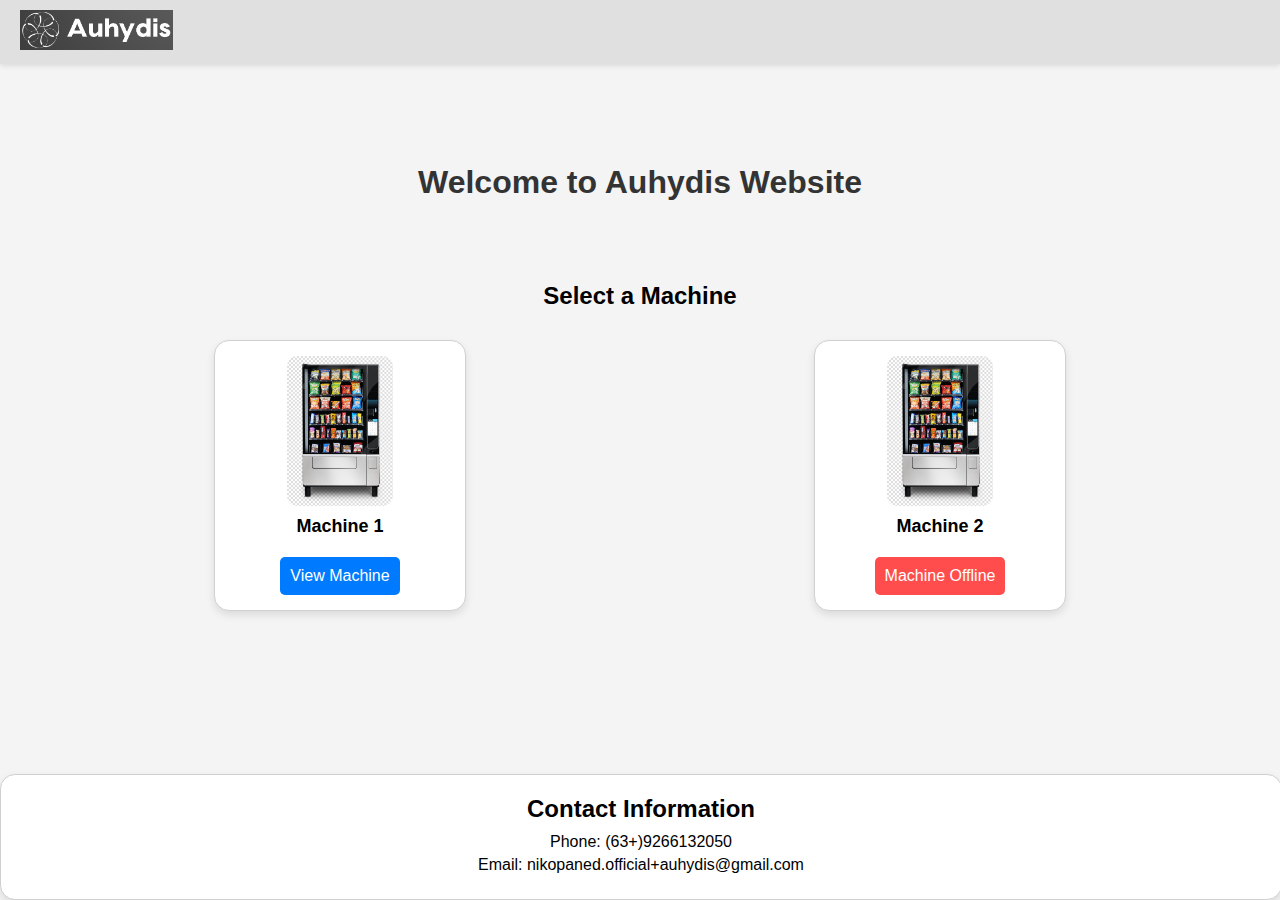
==== index.html @ 60174516 "index.html" ====
<!DOCTYPE html>
<html lang="en">

<head>
    <meta charset="UTF-8">
    <meta name="viewport" content="width=device-width, initial-scale=1.0">
    <title>Auhydis</title>
    <link rel="stylesheet" href="styles.css">
</head>

<body>
    <!-- Gray bar with the logo that will disappear on scroll -->
    <div class="top-bar" id="top-bar">
        <a href="<!-- PUT YOUR MAIN WEBSITE URL HERE -->">
            <img src="images/logo.png" alt="Auhydis Logo">
        </a>
    </div>

    <header>
        <h1>Welcome to Auhydis Website</h1>
    </header>

    <section>
        <h2>Select a Machine</h2>
        <div class="machine-list">
            <div class="machine">
                <img src="images/machine1.jpg" alt="Machine 1">
                <h3>Machine 1</h3>
                <a href="machine1.html">View Machine</a>
            </div>
            <div class="machine">
                <img src="images/machine2.jpg" alt="Machine 2">
                <h3>Machine 2</h3>
                <a href="offline.html" class="offline">Machine Offline</a>
            </div>
            <!-- Add more machines as needed -->
        </div>
    </section>

    <footer>
        <div class="contact-info">
            <h2>Contact Information</h2>
            <p>Phone: (63+)9266132050</p>
            <p>Email: nikopaned.official+auhydis@gmail.com</p>
        </div>
    </footer>

    <script>
        // JavaScript to hide the top bar on scroll
        window.onscroll = function () {
            const topBar = document.getElementById('top-bar');
            if (window.scrollY > 100) {
                topBar.style.display = 'none';
            } else {
                topBar.style.display = 'flex';
            }
        };
    </script>
</body>

</html>
---- styles.css ----
body {
    font-family: Arial, sans-serif;
    margin: 0;
    padding: 0;
    background-color: #f4f4f4;
    display: flex;
    flex-direction: column;
    min-height: 100vh;
}

header, section {
    text-align: center;
    margin: 20px;
}

.machine-list {
    display: flex;
    justify-content: space-around;
    flex-wrap: wrap;
    margin: 20px;
}

.machine {
    background-color: #ffffff;
    border: 1px solid #d0d0d0;
    border-radius: 15px;
    padding: 15px;
    margin: 10px;
    width: 220px;
    text-align: center;
    box-shadow: 0 4px 8px rgba(0,0,0,0.1);
    overflow: hidden;
}

.machine img {
    max-width: 100%;
    height: auto;
    border-radius: 10px;
    display: block;
    margin: 0 auto;
    max-height: 150px;
}

.machine h3 {
    font-size: 18px;
    margin: 10px 0;
}

.machine p {
    font-size: 16px;
    color: #333;
}

.machine a {
    display: inline-block;
    background-color: #007bff;
    color: white;
    padding: 10px;
    border-radius: 5px;
    text-decoration: none;
    margin-top: 10px;
}

.machine a:hover {
    background-color: #0056b3;
}

/* Increased specificity to ensure offline styling */
.machine-list .machine a.offline {
    background-color: #ff4d4d !important; /* Red background for offline machines */
    color: white !important; /* White text color for better contrast */
}

.machine-list .machine a.offline:hover {
    background-color: #cc0000 !important; /* Darker red on hover */
}

.product-list {
    display: flex;
    flex-wrap: wrap;
    justify-content: space-around;
    margin: 20px;
}

.product {
    background-color: #ffffff;
    border: 1px solid #d0d0d0;
    border-radius: 15px;
    padding: 15px;
    margin: 10px;
    width: 220px;
    text-align: center;
    box-shadow: 0 4px 8px rgba(0,0,0,0.1);
    overflow: hidden;
}

.product img {
    max-width: 100%;
    height: auto;
    border-radius: 10px;
    display: block;
    margin: 0 auto;
    max-height: 150px;
}

footer {
    margin-top: auto;
    background-color: #ffffff;
    border: 1px solid #d0d0d0;
    border-radius: 15px;
    padding: 20px;
    width: calc(100% - 40px);
    box-shadow: 0 4px 8px rgba(0,0,0,0.1);
    text-align: center;
}

.contact-info h2 {
    margin: 0 0 10px;
}

.contact-info p {
    margin: 5px 0;
}

.cart {
    background-color: #ffffff;
    border: 1px solid #d0d0d0;
    border-radius: 15px;
    padding: 15px;
    margin: 20px;
    width: calc(100% - 40px);
    box-shadow: 0 4px 8px rgba(0,0,0,0.1);
    text-align: center;
}

/* new added code */
/* Gray bar at the top for the logo */
.top-bar {
    background-color: #e0e0e0; /* Light gray color */
    padding: 10px 20px;
    display: flex;
    align-items: center;
    justify-content: flex-start;
    position: sticky;
    top: 0;
    z-index: 1000;
    box-shadow: 0 2px 5px rgba(0, 0, 0, 0.1);
}

.top-bar img {
    height: 40px; /* Adjust this size according to your logo's proportions */
    margin-right: 20px;
}

/* Push the header down to add space for the gray bar */
header {
    margin-top: 60px; /* Adjust according to the height of the top-bar */
}

header h1 {
    margin-top: 40px; /* Push the heading lower */
    font-size: 32px;
    color: #333;
}
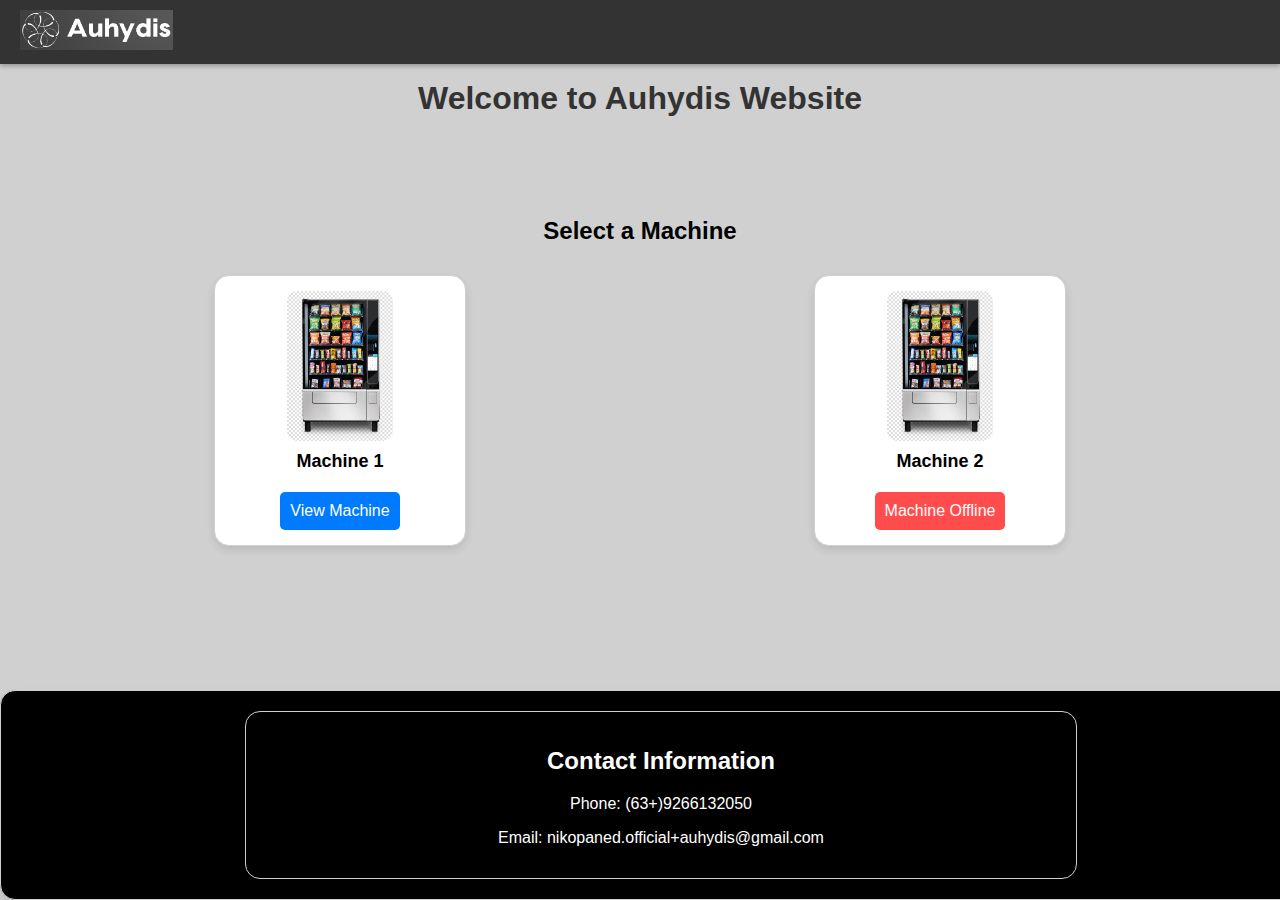
==== commit b21e9d78: "index.html" ====
--- a/index.html
+++ b/index.html
@@ -11,7 +11,7 @@
 <body>
     <!-- Gray bar with the logo that will disappear on scroll -->
     <div class="top-bar" id="top-bar">
-        <a href="<!-- PUT YOUR MAIN WEBSITE URL HERE -->">
+        <a href="https://auhydis.com/">
             <img src="images/logo.png" alt="Auhydis Logo">
         </a>
     </div>
@@ -60,4 +60,3 @@
 
 </html>
 
-
--- a/styles.css
+++ b/styles.css
@@ -2,15 +2,52 @@
     font-family: Arial, sans-serif;
     margin: 0;
     padding: 0;
-    background-color: #f4f4f4;
+    background-color: #d0d0d0; /* Gray background for the middle section */
     display: flex;
     flex-direction: column;
     min-height: 100vh;
 }
 
-header, section {
+/* Dark gray bar at the top for the logo */
+.top-bar {
+    background-color: #333333; /* Dark gray color */
+    padding: 10px 20px;
+    display: flex;
+    align-items: center;
+    justify-content: flex-start;
+    position: fixed; /* Fixed position to keep it always on top */
+    top: 0;
+    left: 0;
+    right: 0;
+    z-index: 1000;
+    box-shadow: 0 2px 5px rgba(0, 0, 0, 0.3); /* Darker shadow */
+}
+
+.top-bar img {
+    height: 40px; /* Adjust this size according to your logo's proportions */
+    margin-right: 20px;
+    cursor: pointer; /* Add pointer cursor to indicate it's clickable */
+}
+
+/* Push the content down to accommodate the fixed top-bar */
+body > *:not(.top-bar) {
+    margin-top: 60px; /* Adjust according to the height of the top-bar */
+}
+
+header {
+    text-align: center;
+}
+
+header h1 {
+    margin: 20px 0; /* Adjust margin to position heading correctly */
+    font-size: 32px;
+    color: #333; /* Dark gray color for the heading */
+}
+
+section {
     text-align: center;
     margin: 20px;
+    flex: 1; /* Allow section to expand and fill space between header and footer */
 }
 
 .machine-list {
@@ -103,64 +140,28 @@
     max-height: 150px;
 }
 
+/* Ensure footer spans the entire width and is positioned at the bottom */
 footer {
-    margin-top: auto;
-    background-color: #ffffff;
+    background-color: #000000; /* Black background for the footer */
     border: 1px solid #d0d0d0;
     border-radius: 15px;
     padding: 20px;
-    width: calc(100% - 40px);
+    width: 100%; /* Ensure full width */
+    box-shadow: 0 4px 8px rgba(0,0,0,0.1);
+    text-align: center;
+    margin-top: auto; /* Pushes footer to the bottom */
+    color: #ffffff; /* White text color for contrast */
+}
+
+/* Ensure contact-info is centered in the footer */
+.contact-info {
+    background-color: #000000; /* Black background for the contact-info box */
+    border: 1px solid #d0d0d0;
+    border-radius: 15px;
+    padding: 15px;
+    margin: 0 auto; /* Center the contact info box */
+    max-width: 800px; /* Max width for better alignment */
     box-shadow: 0 4px 8px rgba(0,0,0,0.1);
     text-align: center;
 }
 
-.contact-info h2 {
-    margin: 0 0 10px;
-}
-
-.contact-info p {
-    margin: 5px 0;
-}
-
-.cart {
-    background-color: #ffffff;
-    border: 1px solid #d0d0d0;
-    border-radius: 15px;
-    padding: 15px;
-    margin: 20px;
-    width: calc(100% - 40px);
-    box-shadow: 0 4px 8px rgba(0,0,0,0.1);
-    text-align: center;
-}
-
-/* new added code */
-/* Gray bar at the top for the logo */
-.top-bar {
-    background-color: #e0e0e0; /* Light gray color */
-    padding: 10px 20px;
-    display: flex;
-    align-items: center;
-    justify-content: flex-start;
-    position: sticky;
-    top: 0;
-    z-index: 1000;
-    box-shadow: 0 2px 5px rgba(0, 0, 0, 0.1);
-}
-
-.top-bar img {
-    height: 40px; /* Adjust this size according to your logo's proportions */
-    margin-right: 20px;
-}
-
-/* Push the header down to add space for the gray bar */
-header {
-    margin-top: 60px; /* Adjust according to the height of the top-bar */
-}
-
-header h1 {
-    margin-top: 40px; /* Push the heading lower */
-    font-size: 32px;
-    color: #333;
-}
-
-
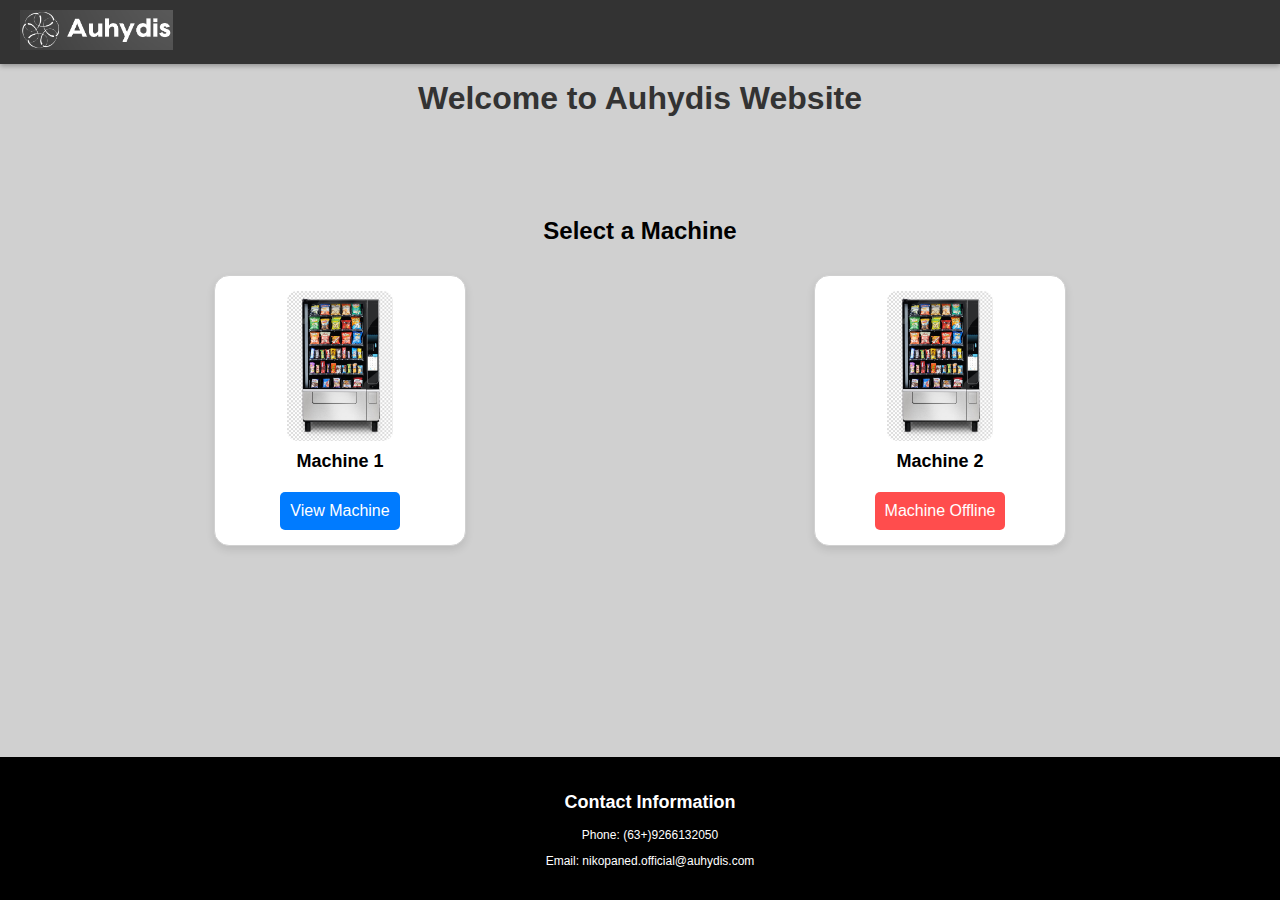
==== commit 7a6091a6: "index.html" ====
--- a/index.html
+++ b/index.html
@@ -41,7 +41,7 @@
         <div class="contact-info">
             <h2>Contact Information</h2>
             <p>Phone: (63+)9266132050</p>
-            <p>Email: nikopaned.official+auhydis@gmail.com</p>
+            <p>Email: nikopaned.official@auhydis.com</p>
         </div>
     </footer>
 
--- a/styles.css
+++ b/styles.css
@@ -50,6 +50,96 @@
     flex: 1; /* Allow section to expand and fill space between header and footer */
 }
 
+/* Payment Method Buttons */
+.payment-buttons {
+    display: flex;
+    justify-content: center;
+    margin-bottom: 20px; /* Space below the buttons */
+}
+
+.payment-button {
+    background-color: #007bff; /* Blue background */
+    color: white;
+    padding: 10px 20px;
+    border: none;
+    border-radius: 5px;
+    margin: 0 10px;
+    cursor: pointer;
+    font-size: 16px;
+    position: relative; /* Ensure tooltip positioning works */
+}
+
+.payment-button:hover {
+    background-color: #0056b3; /* Darker blue on hover */
+}
+
+.payment-button::after {
+    content: "Offline";
+    position: absolute;
+    bottom: -30px;
+    left: 50%;
+    transform: translateX(-50%);
+    background-color: #333;
+    color: #fff;
+    padding: 5px;
+    border-radius: 5px;
+    font-size: 12px;
+    white-space: nowrap;
+    display: none; /* Hide by default */
+    opacity: 0.8;
+}
+
+.payment-button:hover::after {
+    display: block; /* Show on hover */
+}
+
+/* Style for the card details section */
+#card-details {
+    display: none; /* Initially hidden */
+    margin: 20px auto;
+    max-width: 600px;
+    background-color: #fff;
+    padding: 20px;
+    border-radius: 8px;
+    box-shadow: 0 4px 8px rgba(0, 0, 0, 0.1);
+}
+
+#card-details h2 {
+    margin: 0 0 20px;
+    font-size: 24px;
+    color: #333;
+}
+
+#card-details label {
+    display: block;
+    margin-bottom: 5px;
+    font-weight: bold;
+}
+
+#card-details input,
+#card-details textarea {
+    width: calc(100% - 16px);
+    padding: 8px;
+    margin-bottom: 10px;
+    border: 1px solid #ddd;
+    border-radius: 5px;
+}
+
+#card-details button {
+    background-color: #007bff;
+    color: white;
+    border: none;
+    padding: 10px 20px;
+    border-radius: 5px;
+    cursor: pointer;
+    font-size: 16px;
+}
+
+#card-details button:hover {
+    background-color: #0056b3;
+}
+
+/* Machine List */
 .machine-list {
     display: flex;
     justify-content: space-around;
@@ -65,7 +155,7 @@
     margin: 10px;
     width: 220px;
     text-align: center;
-    box-shadow: 0 4px 8px rgba(0,0,0,0.1);
+    box-shadow: 0 4px 8px rgba(0, 0, 0, 0.1);
     overflow: hidden;
 }
 
@@ -127,7 +217,7 @@
     margin: 10px;
     width: 220px;
     text-align: center;
-    box-shadow: 0 4px 8px rgba(0,0,0,0.1);
+    box-shadow: 0 4px 8px rgba(0, 0, 0, 0.1);
     overflow: hidden;
 }
 
@@ -140,14 +230,11 @@
     max-height: 150px;
 }
 
-/* Ensure footer spans the entire width and is positioned at the bottom */
+/* Style for the footer */
 footer {
     background-color: #000000; /* Black background for the footer */
-    border: 1px solid #d0d0d0;
-    border-radius: 15px;
-    padding: 20px;
+    padding: 10px; /* Reduced padding */
     width: 100%; /* Ensure full width */
-    box-shadow: 0 4px 8px rgba(0,0,0,0.1);
     text-align: center;
     margin-top: auto; /* Pushes footer to the bottom */
     color: #ffffff; /* White text color for contrast */
@@ -155,13 +242,10 @@
 
 /* Ensure contact-info is centered in the footer */
 .contact-info {
-    background-color: #000000; /* Black background for the contact-info box */
-    border: 1px solid #d0d0d0;
-    border-radius: 15px;
-    padding: 15px;
+    font-size: 12px; /* Smaller font size for contact info */
     margin: 0 auto; /* Center the contact info box */
     max-width: 800px; /* Max width for better alignment */
-    box-shadow: 0 4px 8px rgba(0,0,0,0.1);
-    text-align: center;
-}
-
+    box-shadow: 0 4px 8px rgba(0, 0, 0, 0.1);
+    padding: 10px; /* Reduced padding */
+}
+
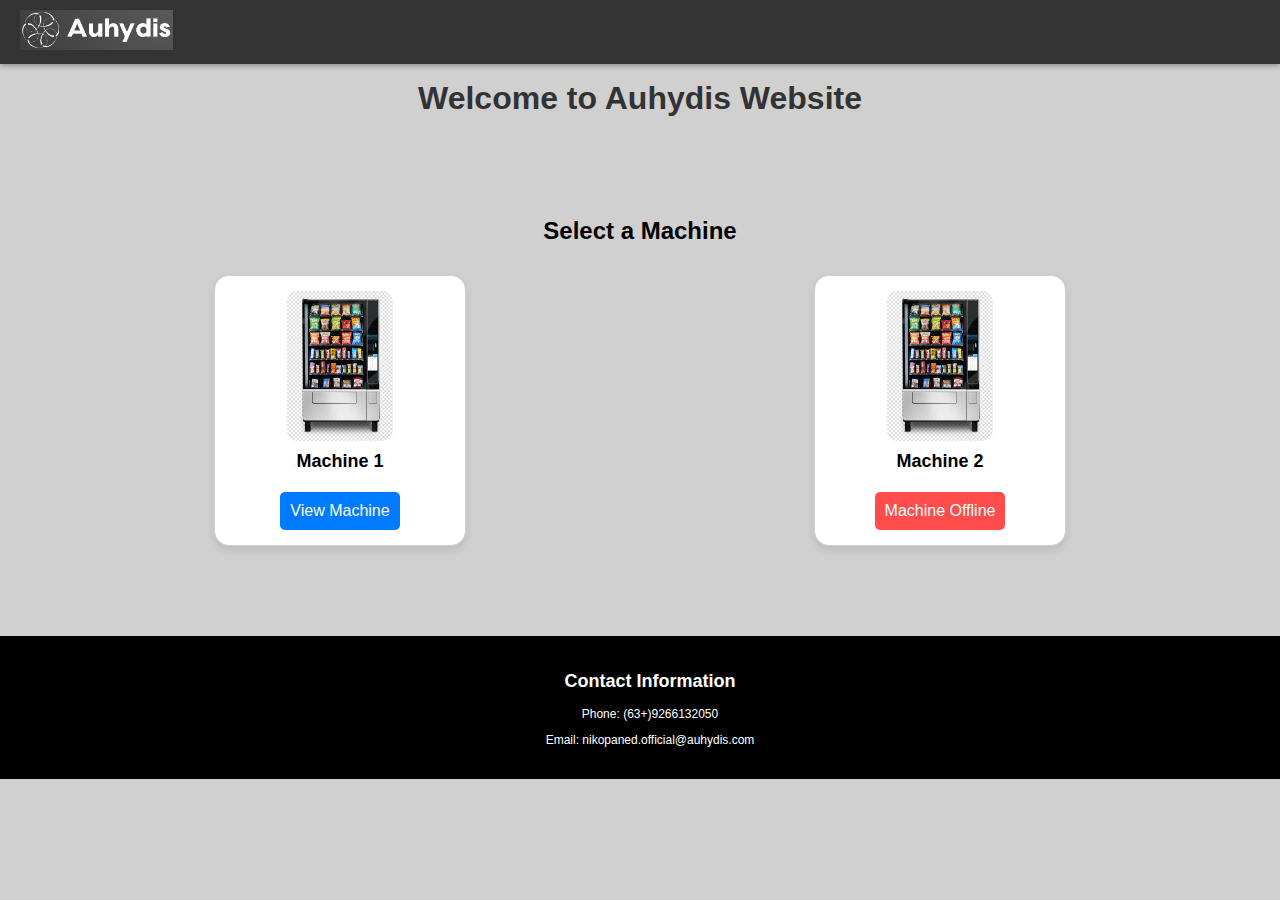
==== commit 859ee132: "index.html" ====
--- a/index.html
+++ b/index.html
@@ -20,22 +20,24 @@
         <h1>Welcome to Auhydis Website</h1>
     </header>
 
-    <section>
-        <h2>Select a Machine</h2>
-        <div class="machine-list">
-            <div class="machine">
-                <img src="images/machine1.jpg" alt="Machine 1">
-                <h3>Machine 1</h3>
-                <a href="machine1.html">View Machine</a>
+    <main>
+        <section>
+            <h2>Select a Machine</h2>
+            <div class="machine-list">
+                <div class="machine">
+                    <img src="images/machine1.jpg" alt="Machine 1">
+                    <h3>Machine 1</h3>
+                    <a href="machine1.html">View Machine</a>
+                </div>
+                <div class="machine">
+                    <img src="images/machine2.jpg" alt="Machine 2">
+                    <h3>Machine 2</h3>
+                    <a href="offline.html" class="offline">Machine Offline</a>
+                </div>
+                <!-- Add more machines as needed -->
             </div>
-            <div class="machine">
-                <img src="images/machine2.jpg" alt="Machine 2">
-                <h3>Machine 2</h3>
-                <a href="offline.html" class="offline">Machine Offline</a>
-            </div>
-            <!-- Add more machines as needed -->
-        </div>
-    </section>
+        </section>
+    </main>
 
     <footer>
         <div class="contact-info">
--- a/styles.css
+++ b/styles.css
@@ -230,6 +230,36 @@
     max-height: 150px;
 }
 
+/* Quantity control styles */
+.quantity-control {
+    display: flex;
+    align-items: center;
+    justify-content: center;
+    margin: 10px 0;
+}
+
+.quantity-control button {
+    background-color: #007bff;
+    color: white;
+    border: none;
+    padding: 5px 10px;
+    border-radius: 5px;
+    font-size: 18px;
+    cursor: pointer;
+}
+
+.quantity-control button:hover {
+    background-color: #0056b3;
+}
+
+.quantity-control span {
+    display: inline-block;
+    width: 40px;
+    text-align: center;
+    font-size: 18px;
+    margin: 0 10px;
+}
+
 /* Style for the footer */
 footer {
     background-color: #000000; /* Black background for the footer */
@@ -249,3 +279,8 @@
     padding: 10px; /* Reduced padding */
 }
 
+.payment-button.offline {
+    background-color: red;
+    color: white;
+}
+
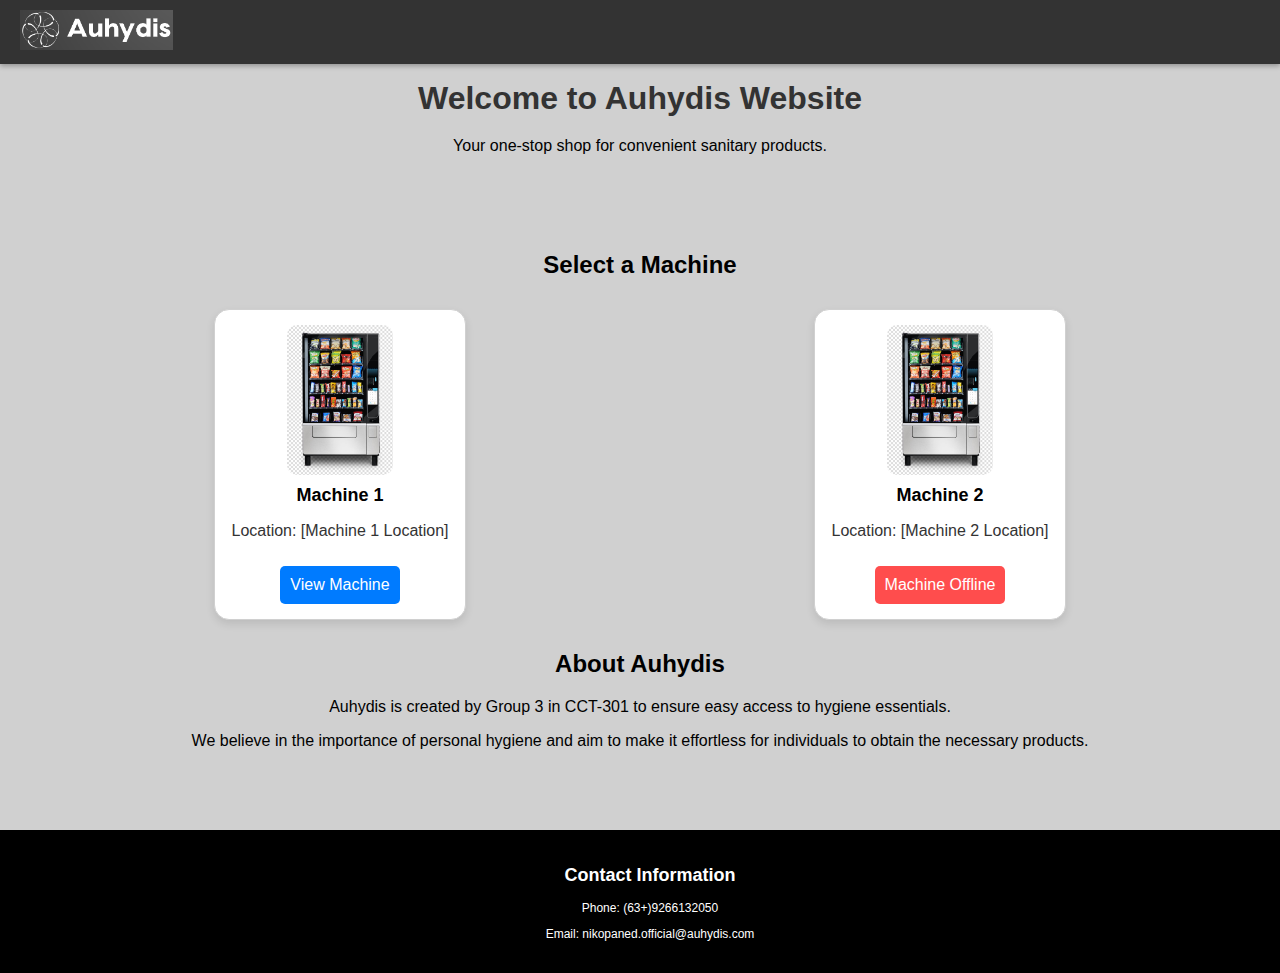
==== commit 56e065b8: "index.html" ====
--- a/index.html
+++ b/index.html
@@ -9,7 +9,6 @@
 </head>
 
 <body>
-    <!-- Gray bar with the logo that will disappear on scroll -->
     <div class="top-bar" id="top-bar">
         <a href="https://auhydis.com/">
             <img src="images/logo.png" alt="Auhydis Logo">
@@ -18,6 +17,7 @@
 
     <header>
         <h1>Welcome to Auhydis Website</h1>
+        <p>Your one-stop shop for convenient sanitary products.</p>
     </header>
 
     <main>
@@ -27,15 +27,22 @@
                 <div class="machine">
                     <img src="images/machine1.jpg" alt="Machine 1">
                     <h3>Machine 1</h3>
+                    <p>Location: [Machine 1 Location]</p>
                     <a href="machine1.html">View Machine</a>
                 </div>
                 <div class="machine">
                     <img src="images/machine2.jpg" alt="Machine 2">
                     <h3>Machine 2</h3>
+                    <p>Location: [Machine 2 Location]</p>
                     <a href="offline.html" class="offline">Machine Offline</a>
                 </div>
-                <!-- Add more machines as needed -->
-            </div>
+                </div>
+        </section>
+
+        <section>
+            <h2>About Auhydis</h2>
+            <p>Auhydis is created by Group 3 in CCT-301 to ensure easy access to hygiene essentials.</p>
+            <p>We believe in the importance of personal hygiene and aim to make it effortless for individuals to obtain the necessary products.</p>
         </section>
     </main>
 
@@ -61,4 +68,3 @@
 </body>
 
 </html>
-
--- a/styles.css
+++ b/styles.css
@@ -44,10 +44,13 @@
     color: #333; /* Dark gray color for the heading */
 }
 
+main {
+    flex: 1; /* Allow main content to expand and fill space between header and footer */
+}
+
 section {
     text-align: center;
     margin: 20px;
-    flex: 1; /* Allow section to expand and fill space between header and footer */
 }
 
 /* Payment Method Buttons */
@@ -284,3 +287,4 @@
     color: white;
 }
 
+
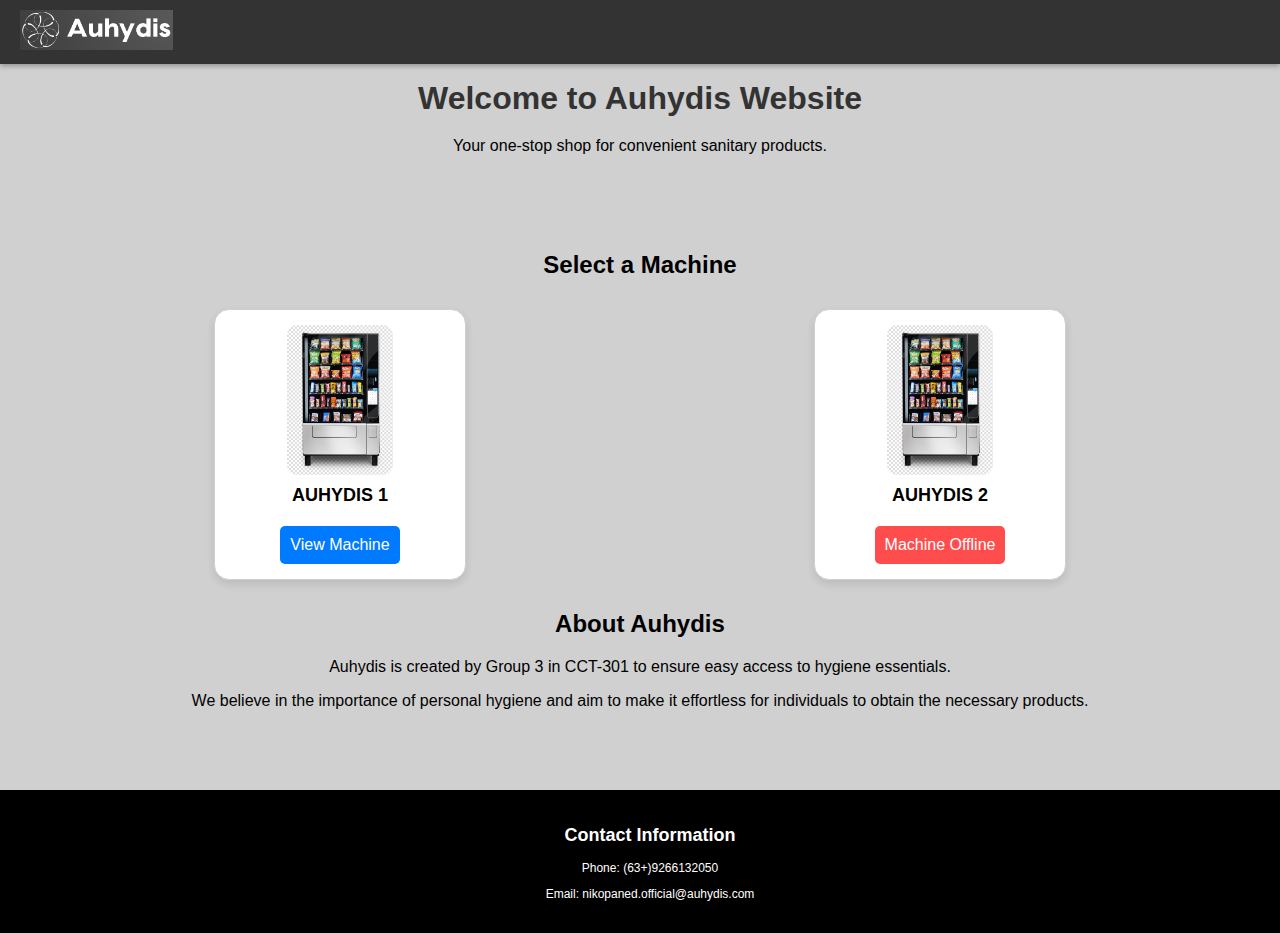
==== commit c3f82806: "index.html" ====
--- a/index.html
+++ b/index.html
@@ -26,14 +26,12 @@
             <div class="machine-list">
                 <div class="machine">
                     <img src="images/machine1.jpg" alt="Machine 1">
-                    <h3>Machine 1</h3>
-                    <p>Location: [Machine 1 Location]</p>
+                    <h3>AUHYDIS 1</h3>
                     <a href="machine1.html">View Machine</a>
                 </div>
                 <div class="machine">
                     <img src="images/machine2.jpg" alt="Machine 2">
-                    <h3>Machine 2</h3>
-                    <p>Location: [Machine 2 Location]</p>
+                    <h3>AUHYDIS 2</h3>
                     <a href="offline.html" class="offline">Machine Offline</a>
                 </div>
                 </div>
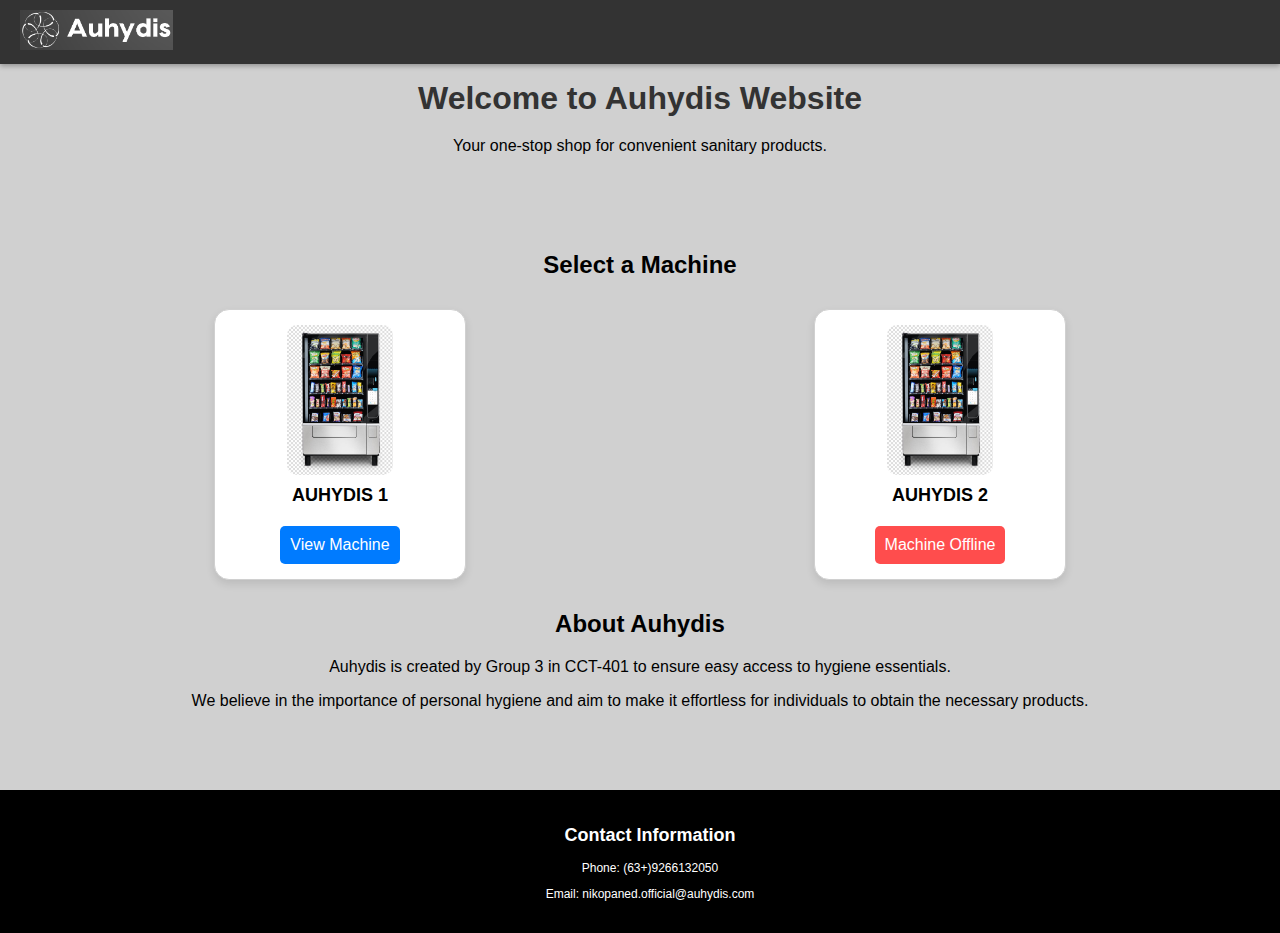
==== commit 4a00df74: "index.html" ====
--- a/index.html
+++ b/index.html
@@ -39,7 +39,7 @@
 
         <section>
             <h2>About Auhydis</h2>
-            <p>Auhydis is created by Group 3 in CCT-301 to ensure easy access to hygiene essentials.</p>
+            <p>Auhydis is created by Group 3 in CCT-401 to ensure easy access to hygiene essentials.</p>
             <p>We believe in the importance of personal hygiene and aim to make it effortless for individuals to obtain the necessary products.</p>
         </section>
     </main>
